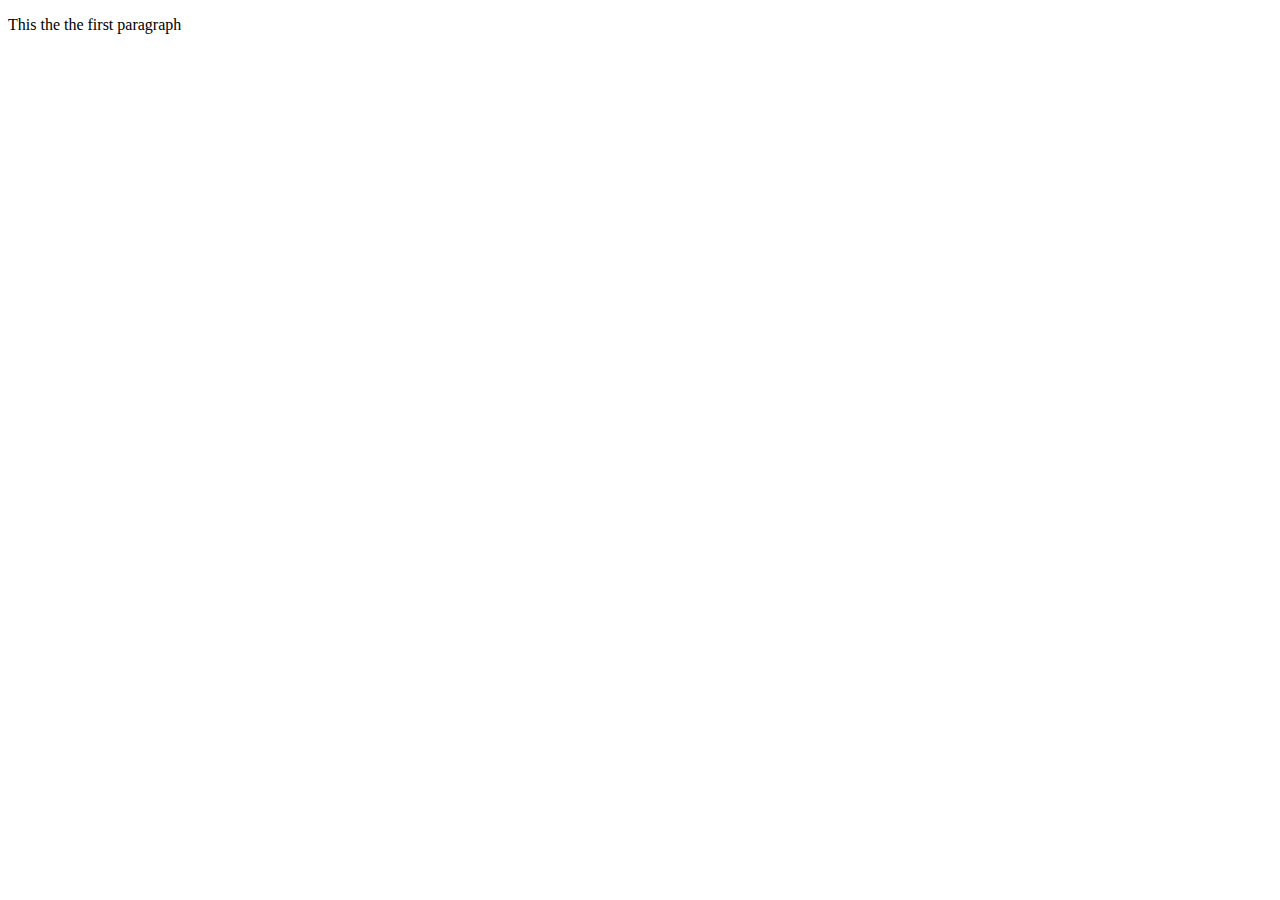
==== index.html @ f27fedf9 "Set up files" ====
<!doctype html>
<html lang="en">
<head>
    <link rel="stylesheet" href="style.css">
    <meta charset="UTF-8">
    <meta name="viewport"
          content="width=device-width, user-scalable=no, initial-scale=1.0, maximum-scale=1.0, minimum-scale=1.0">
    <meta http-equiv="X-UA-Compatible" content="ie=edge">
    <title>Profolio</title>
</head>
<body>

<p>This the the first paragraph</p>

</body>
</html>
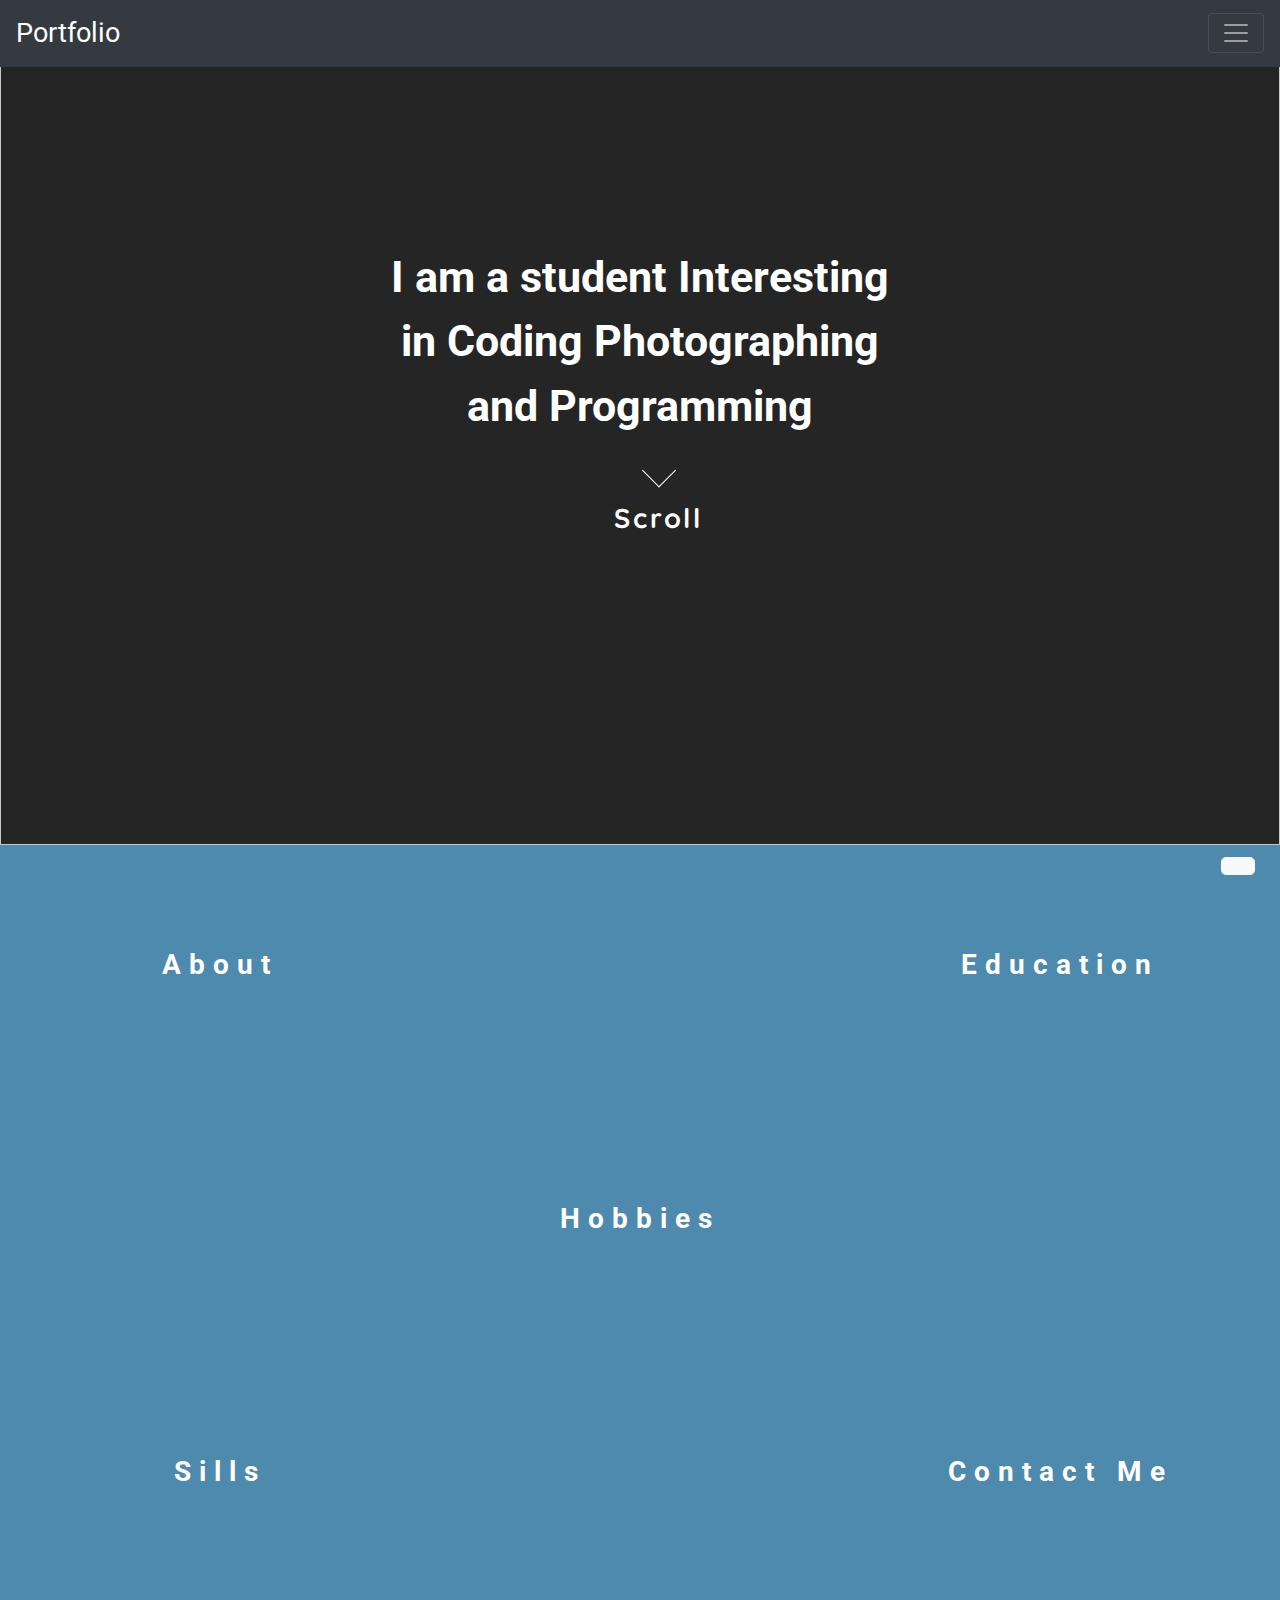
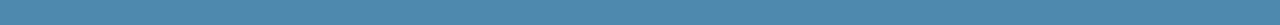
==== commit 71470a4a: "bug fix" ====
--- a/index.html
+++ b/index.html
@@ -2,15 +2,109 @@
 <html lang="en">
 <head>
     <link rel="stylesheet" href="style.css">
+    <link rel="stylesheet" href="bootstrap.css">
     <meta charset="UTF-8">
+    <title>Portfolio</title>
+
     <meta name="viewport"
           content="width=device-width, user-scalable=no, initial-scale=1.0, maximum-scale=1.0, minimum-scale=1.0">
     <meta http-equiv="X-UA-Compatible" content="ie=edge">
-    <title>Profolio</title>
+
+    <script src="https://code.jquery.com/jquery-3.5.1.slim.min.js"
+            integrity="sha384-DfXdz2htPH0lsSSs5nCTpuj/zy4C+OGpamoFVy38MVBnE+IbbVYUew+OrCXaRkfj"
+            crossorigin="anonymous"></script>
+    <script src="https://cdn.jsdelivr.net/npm/popper.js@1.16.0/dist/umd/popper.min.js"
+            integrity="sha384-Q6E9RHvbIyZFJoft+2mJbHaEWldlvI9IOYy5n3zV9zzTtmI3UksdQRVvoxMfooAo"
+            crossorigin="anonymous"></script>
+    <script src="https://stackpath.bootstrapcdn.com/bootstrap/4.5.0/js/bootstrap.min.js"
+            integrity="sha384-OgVRvuATP1z7JjHLkuOU7Xw704+h835Lr+6QL9UvYjZE3Ipu6Tp75j7Bh/kR0JKI"
+            crossorigin="anonymous"></script>
+
+    <link href="https://fonts.googleapis.com/css2?family=Roboto&display=swap" rel="stylesheet">
+
+    <link href="https://fonts.googleapis.com/css2?family=Quicksand:wght@500&display=swap" rel="stylesheet">
+
+    <link rel="stylesheet" href="https://use.fontawesome.com/releases/v5.15.1/css/all.css" integrity="sha384-vp86vTRFVJgpjF9jiIGPEEqYqlDwgyBgEF109VFjmqGmIY/Y4HV4d3Gp2irVfcrp" crossorigin="anonymous">
+
+    <nav class="navbar navbar-expand-md bg-dark navbar-dark fixed-top">
+        <a class="navbar-brand" href="index.html" id="title">Portfolio</a>
+
+        <button class="navbar-toggler" type="button" data-toggle="collapse" data-target="#navbarSupportedContent"
+                aria-controls="navbarSupportedContent" aria-expanded="false" aria-label="Toggle navigation">
+            <span class="navbar-toggler-icon"></span>
+        </button>
+
+        <div class="collapse navbar-collapse navbar-fixed-top " id="navbarSupportedContent">
+            <ul class="navbar-nav">
+                <li class="nav-item">
+                    <a class="nav-link" href="aboutMe.html">About</a>
+                </li>
+                <li class="nav-item">
+                    <a class="nav-link" href="education.html">Education</a>
+                </li>
+                <li class="nav-item">
+                    <a class="nav-link" href="hobby.html">Hobby</a>
+                </li>
+                <li class="nav-item">
+                    <a class="nav-link" href="skills.html">Skills</a>
+                </li>
+                <li class="nav-item">
+                    <a class="nav-link" href="contactMe.html">Contact</a>
+                </li>
+            </ul>
+        </div>
+    </nav>
+
 </head>
+
 <body>
 
-<p>This the the first paragraph</p>
+<!--nav-->
+<section class="demo" id="section01">
+    <div class="home-container">
+        <img src="https://images2.alphacoders.com/698/698137.jpg" alt="">
+        <div class="text-centered">
+            <p>I am a student Interesting in Coding Photographing and Programming</p><br><br><br>
+            <br><br><br><a href="#bottom-home"><span></span>Scroll</a>
+        </div>
+    </div>
 
+</section>
+
+<section id="bottom-home" class="bottom-section">
+    <div class="bottom-grid">
+
+        <div class="grid-1 grid-img">
+            <a href="aboutMe.html"><h3 class="grid-disc">About</h3></a>
+        </div>
+
+        <div class="grid-2 grid-img"></div>
+
+        <div class="grid-3 grid-img">
+            <a href="education.html"><h3 class="grid-disc">Education</h3></a>
+        </div>
+
+        <div class="grid-4 grid-img"></div>
+
+        <div class="grid-5 grid-img">
+            <a href="hobby.html"><h3 class="grid-disc">Hobbies</h3></a>
+        </div>
+
+        <div class="grid-6 grid-img"></div>
+
+        <div class="grid-7 grid-img">
+            <a href="skills.html"><h3 class="grid-disc">Sills</h3></a>
+        </div>
+
+        <div class="grid-8 grid-img"></div>
+
+        <div class="grid-9 grid-img">
+            <a href="contactMe.html"><h3 class="grid-disc">Contact Me</h3></a>
+
+        </div>
+    </div>
+</section>
+
+<a id="back-to-top" href="#section01" class="btn btn-light btn-lg back-to-top" role="button"><i class="fas fa-arrow-up"></i></a>
 </body>
 </html>--- a/style.css
+++ b/style.css
@@ -0,0 +1,546 @@
+a {
+    font-size: 1.2rem;
+}
+
+img {
+    width: 100%;
+    height: 845px;
+
+}
+
+p {
+    color: #ffffff;
+    width: 40vw;
+    font-size: 2.7rem;
+    font-weight: bold;
+    font-family: 'Roboto', sans-serif;
+}
+
+html {
+    scroll-behavior: smooth;
+}
+h6 {
+    text-align: center;
+}
+
+hr {
+    border: dotted darkgray 10px;
+    border-bottom: none;
+    margin: 50px auto;
+}
+
+h1 {
+    color: white;
+}
+
+.back-to-top {
+    position: fixed;
+    bottom: 25px;
+    right: 25px;
+    display: none;
+}
+
+/*title*/
+#title {
+    font-size: 1.7rem;
+}
+
+.home-container {
+    position: relative;
+    text-align: center;
+    color: white;
+    background-color: black;
+    opacity: 0.85;
+}
+
+.text-centered {
+    position: absolute;
+    top: 50%;
+    left: 50%;
+    transform: translate(-50%, -50%);
+}
+
+.demo a {
+    position: absolute;
+    bottom: 20px;
+    left: 45%;
+    z-index: 2;
+    display: inline-block;
+    -webkit-transform: translate(0, -50%);
+    transform: translate(0, -50%);
+    color: white;
+    font-weight: bold;
+    font-family: 'Quicksand', sans-serif;
+    letter-spacing: .1em;
+    text-decoration: none;
+    transition: opacity .3s;
+    font-size: 1.7rem;
+}
+
+.demo a:hover {
+    opacity: .5;
+    text-decoration: none;
+}
+
+#section01 a {
+    padding-top: 40px;
+}
+
+#section01 a span {
+    position: absolute;
+    top: 0;
+    left: 50%;
+    width: 24px;
+    height: 24px;
+    margin-left: -12px;
+    border-left: 1px solid #fff;
+    border-bottom: 1px solid #fff;
+    -webkit-transform: rotate(-45deg);
+    transform: rotate(-45deg);
+    box-sizing: border-box;
+}
+
+/*bottom-homepage-section*/
+#bottom-home {
+    font-size: 2.2rem;
+}
+
+.bottom-section {
+    background-color: #4E89AE;
+}
+
+.bottom-grid {
+    display: grid;
+    padding: 20px;
+    width: 100%;
+    height: 780px;
+    grid-template-rows: 1fr 1fr 1fr;
+    grid-template-columns: 1fr 1fr 1fr;
+    grid-template-areas:
+    "item1 item2 item3"
+    "item4 item5 item6"
+    "item7 item8 item9";
+    grid-gap: 20px;
+}
+
+.grid-img {
+    width: 100%;
+}
+
+.grid-1 {
+    grid-area: item1;
+    background-image: url("https://i.pinimg.com/564x/51/f7/a2/51f7a2fb5ec2e6b674d7f8761eb4db72.jpg");
+    background-size: cover;
+    background-position: center;
+}
+
+.grid-2 {
+    grid-area: item2;
+    background-image: url("https://i.pinimg.com/564x/04/ce/ae/04ceae8281331624b88f3c3ae4c3fab4.jpg");
+    background-size: cover;
+    background-position: center
+}
+
+.grid-3 {
+    grid-area: item3;
+    background-image: url("https://i.pinimg.com/564x/62/97/9d/62979d3fd7be5d349cd15cd838ddbb24.jpg");
+    background-size: cover;
+    background-position: center
+}
+
+.grid-4 {
+    grid-area: item4;
+    background-image: url("https://i.pinimg.com/564x/69/0a/20/690a202e43ad4d9326bd513c8cbe7374.jpg");
+    background-size: cover;
+    background-position: center
+}
+
+.grid-5 {
+    grid-area: item5;
+    background-image: url("https://i.pinimg.com/564x/6a/88/2a/6a882a76bc6ec2ebafdcbcc12d7db506.jpg");
+    background-size: cover;
+    background-position: center
+}
+
+.grid-6 {
+    grid-area: item6;
+    background-image: url("https://i.pinimg.com/564x/0a/90/c6/0a90c629e215620dddc120659536139c.jpg");
+    background-size: cover;
+    background-position: center
+}
+
+.grid-7 {
+    grid-area: item7;
+    background-image: url("https://i.pinimg.com/564x/0b/6d/b0/0b6db04f95a0990d82c107726603d4f2.jpg");
+    background-size: cover;
+    background-position: center
+}
+
+.grid-8 {
+    grid-area: item8;
+    background-image: url("https://i.pinimg.com/564x/c0/cb/ef/c0cbef252216a776b0961848f69e2136.jpg");
+    background-size: cover;
+    background-position: center
+}
+
+.grid-9 {
+    grid-area: item9;
+    background-image: url("https://i.pinimg.com/564x/a4/71/12/a47112fe7759ce300af33c84e319355b.jpg");
+    background-size: cover;
+    background-position: center
+}
+
+.grid-disc {
+    display: flex;
+    justify-content: center;
+    align-items: center;
+    height: 200px;
+    color: white;
+    font-weight: 700;
+    letter-spacing: 8px;
+
+}
+
+.grid-disc a:hover {
+    color: darkblue;
+}
+
+/*education page*/
+
+.educationBody {
+    background-color: #a6f6f1;
+
+}
+
+.educationTitle {
+    font-family: 'Trispace', sans-serif;
+    text-align: center;
+    padding-top: 8%;
+    padding-bottom: 2%;
+    margin-bottom: 0;
+    font-weight: bold;
+    color: black;
+}
+
+.educationPara {
+    font-family: "Courier New", sans-serif;
+    color: black;
+    text-align: left;
+    width: 90vw;
+    font-size: 1.3rem;
+    font-weight: 600;
+    padding-left: 4%;
+    margin-bottom: 0;
+}
+
+.educationPicture {
+
+    float: left;
+    padding-left: 3%;
+    padding-right: 2%;
+    padding-bottom: 2%;
+    width: 40%;
+    height: 40%;
+
+}
+
+.educationSection2 {
+    padding: 2% 4%;
+}
+
+.educationHr {
+    border: dotted lightgray 7px;
+    border-bottom: none;
+    margin: 50px auto;
+}
+
+.educationMore {
+    text-align: center;
+    color: darkslateblue;
+}
+
+.educationMorePara {
+    color: black;
+    font-size: 1.4rem;
+    width: 90vw;
+    line-height: 2.3rem;
+    font-family: "Courier New", serif;}
+
+.educationImage {
+    width: 40%;
+    height: 40%;
+    margin-left: 30%;
+    border-radius: 25px;
+    transition: transform .2s;
+}
+
+.educationImage:hover {
+    transform: scale(1.2);
+}
+
+.educationImage2 {
+    width: 60%;
+    height: 60%;
+    margin-left: 22%;
+    border-radius: 120px;
+    transition: transform .2s;
+}
+
+.educationImage2:hover {
+    transform: scale(1.2);
+}
+
+/*aboutthisweb*/
+
+.aboutBackground {
+
+    background-color: #a6f6f1;
+}
+
+.aboutme {
+    padding: 2% 19%;
+}
+
+.aboutPic {
+    width: 100vw;
+    height: 600px;
+
+}
+
+.about-top{
+    position: relative;
+    text-align: center;
+    color: white;
+}
+
+.about-title {
+    margin: 0;
+    text-align: center;
+    padding: 4% 3%;
+    font-size: 4.5rem;
+    color: black;
+    font-family: 'Grandstander', cursive;
+}
+
+.sunrise-background {
+    position: absolute;
+    top: 40%;
+    left: 50%;
+    transform: translate(-50%, -50%);
+}
+
+.aboutgrid {
+    display: grid;
+    padding: 20px;
+    width: 100%;
+    height: 780px;
+    grid-template-columns: 1fr 1fr;
+    grid-template-areas:
+    "item10 item11";
+    grid-gap: 20px;
+}
+
+.aboutimg {
+    grid-area: item10;
+}
+
+.aboutDisc {
+    grid-area: item11;
+    width: 100%;
+    color: black;
+    margin: 0;
+    font-size: 1.5rem;
+    line-height: 3rem;
+    font-family: 'Acme', sans-serif;
+}
+
+.mypicture {
+    width: 50%;
+    height: 50%;
+    float: left;
+    padding-bottom: 50px;
+}
+
+.mypicture1 {
+    width: 50%;
+    height: 50%;
+    float: right;
+    padding-bottom: 50px;
+}
+
+.aboutlist {
+
+    font-family: 'Caveat', cursive;
+    font-size: 1.7rem;
+
+}
+
+/*contact Me*/
+
+.contactPage{
+    background-color: #a6f6f1;
+    margin-top: 3%;
+}
+.contact{
+    padding: 4%;
+    height: 400px;
+}
+.col-md-3{
+    background: #3797a4;
+    padding: 4%;
+    border-top-left-radius: 0.5rem;
+    border-bottom-left-radius: 0.5rem;
+}
+.contact-info{
+    margin-top:10%;
+}
+.contact-info img{
+    margin-bottom: 15%;
+}
+.contact-info h2{
+    margin-bottom: 10%;
+}
+.col-md-9{
+    background: #fff;
+    padding: 3%;
+    border-top-right-radius: 0.5rem;
+    border-bottom-right-radius: 0.5rem;
+}
+.contact-form label{
+    font-weight:600;
+}
+.contact-form button{
+    background: #25274d;
+    color: #fff;
+    font-weight: 600;
+    width: 25%;
+}
+.contact-form button:focus{
+    box-shadow:none;
+}
+
+.contactImg {
+    width: 70%;
+    height: 70%;
+    align-content: center;
+    display: block;
+    margin-left: auto;
+    margin-right: auto;
+}
+
+
+/*hobbyPage*/
+.hobbyPage {
+    background-color: #a6f6f1;
+    margin-top: 3%;
+}
+
+#testimonials {
+
+    background-color: #ef8172;
+}
+
+.testimonial-text {
+    font-size: 3rem;
+    line-height: 1.5;
+}
+
+.testimonial-text {
+    font-size: 3rem;
+    line-height: 1.5;
+    padding-left: 3%;
+    font-family: 'Architects Daughter', cursive;
+    padding-top: 3%;
+}
+
+.container-fluid {
+    padding: 3% 15% 7%;
+}
+
+.colored-section {
+
+    background-color: #FF4c68;
+    color: #fff;
+
+}
+
+.testimonials-image {
+    width: 65%;
+    height: 65%;
+    display: block;
+    margin-left: auto;
+    margin-right: auto;
+    border-radius: 250px;
+
+}
+
+.hobbyPara {
+    width: 95vw;
+    color: black;
+    margin-left: 2%;
+    font-family: 'Indie Flower', cursive;
+    font-weight: 600;
+    letter-spacing: 0.3rem;
+    margin-bottom: 4%;
+    margin-right: 2%;
+    padding-left: 2%;
+    opacity: 80%;
+    font-size: 2.4rem;
+}
+
+.hobbyVideo {
+    width: 980px;
+    margin: 0 20%;
+    padding-bottom: 4%;
+}
+
+.hobby-top {
+    position: relative;
+    text-align: center;
+}
+
+.hobby-title {
+    margin: 0;
+    text-align: center;
+    padding: 4% 3%;
+    font-size: 4.5rem;
+    color: #abedd8;
+    font-family: 'Grandstander', cursive;
+}
+
+.hobby-background {
+    position: absolute;
+    top: 40%;
+    left: 50%;
+    transform: translate(-50%, -50%);
+}
+
+.hobbyImage {
+    display: block;
+    margin-left: auto;
+    margin-right: auto;
+    transition: transform .2s;
+}
+
+.hobbyImage:Hover {
+    transform: scale(1.1);
+}
+
+.hobby-subtitle {
+    padding-left: 4%;
+    padding-bottom: 2%;
+    color: #00adb5;
+    font-family: 'Anton', sans-serif;
+    font-size: 2rem;
+}
+
+.hobbyMore {
+    font-family: 'Special Elite', cursive;
+    font-size: 1.7rem;
+    color: black;
+    padding-left: 8%;
+    padding-top: 3%;
+    padding-right: 8%;
+    width: 100%;
+    line-height: 3.4rem;
+}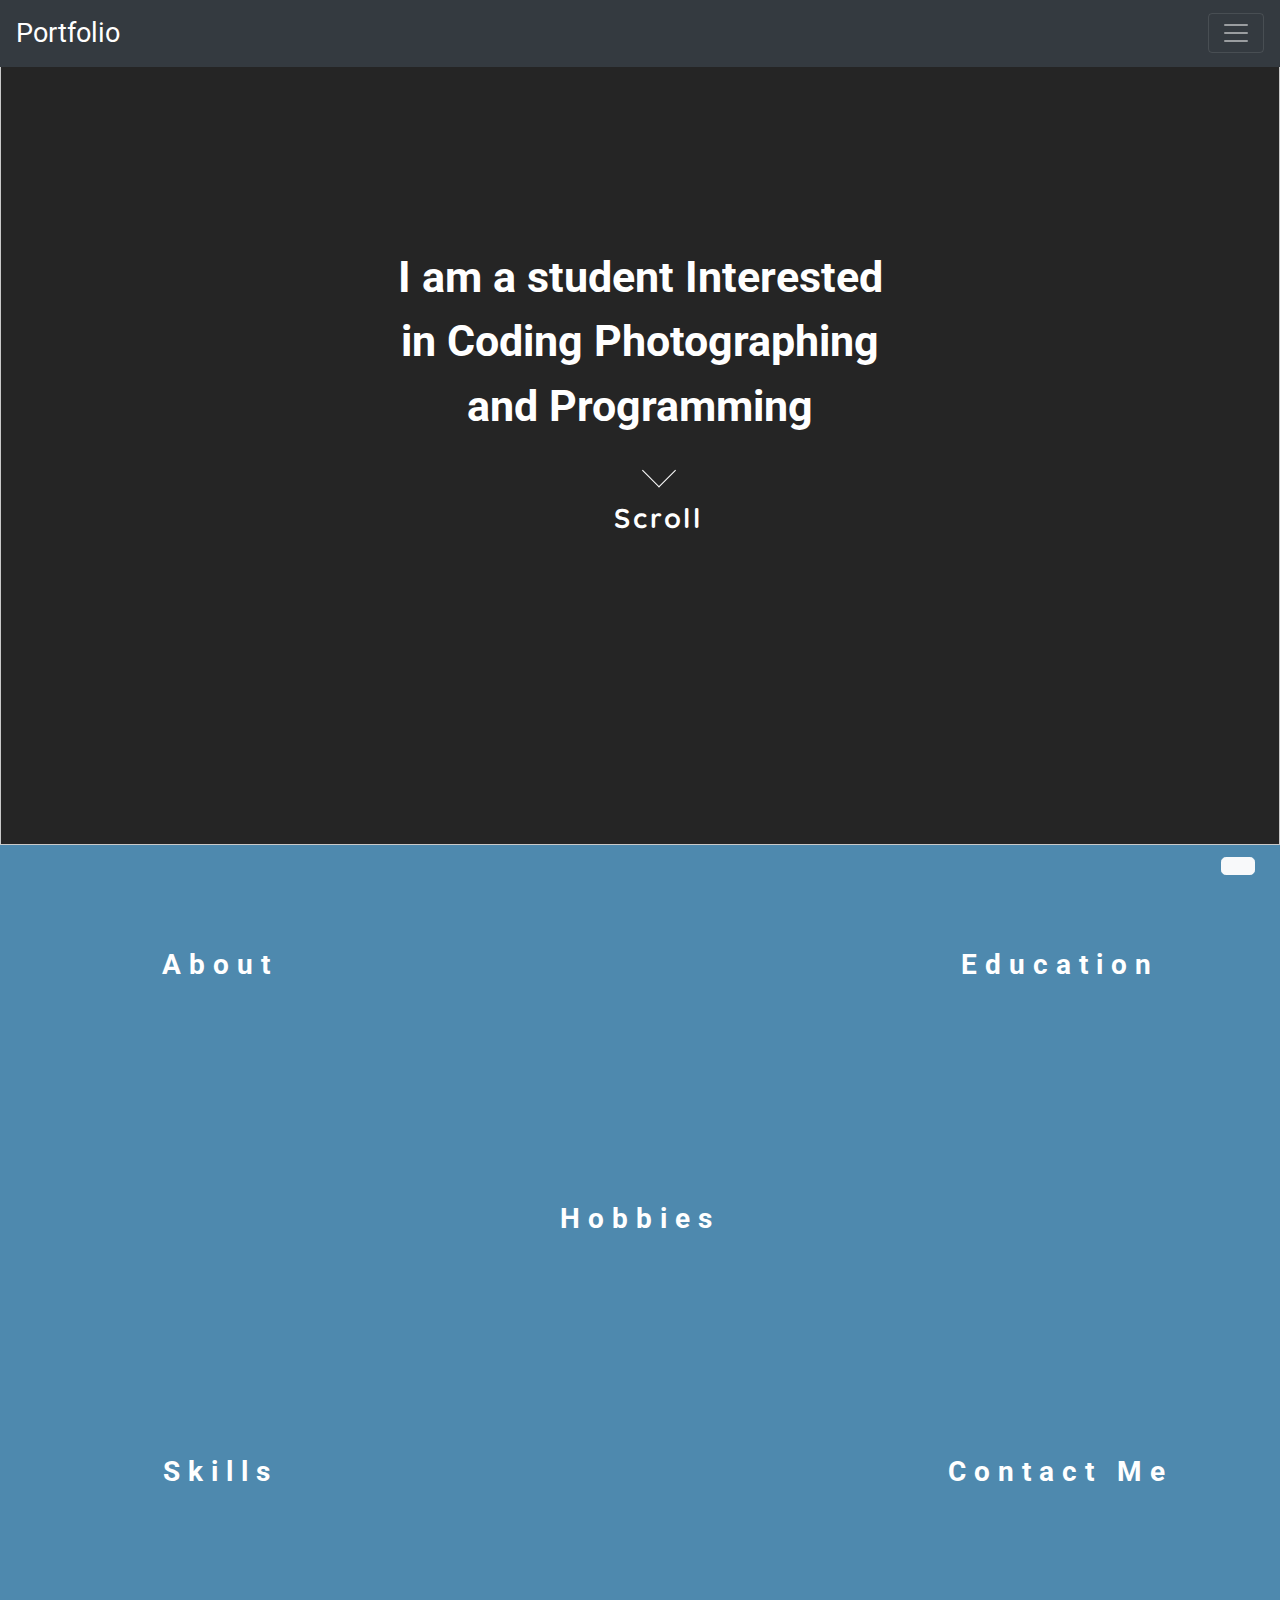
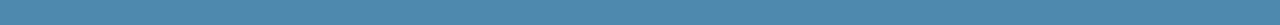
==== commit 8c5a5a63: "bug fix" ====
--- a/index.html
+++ b/index.html
@@ -64,7 +64,7 @@
     <div class="home-container">
         <img src="https://images2.alphacoders.com/698/698137.jpg" alt="">
         <div class="text-centered">
-            <p>I am a student Interesting in Coding Photographing and Programming</p><br><br><br>
+            <p>I am a student Interested in Coding Photographing and Programming</p><br><br><br>
             <br><br><br><a href="#bottom-home"><span></span>Scroll</a>
         </div>
     </div>
@@ -93,7 +93,7 @@
         <div class="grid-6 grid-img"></div>
 
         <div class="grid-7 grid-img">
-            <a href="skills.html"><h3 class="grid-disc">Sills</h3></a>
+            <a href="skills.html"><h3 class="grid-disc">Skills</h3></a>
         </div>
 
         <div class="grid-8 grid-img"></div>
--- a/style.css
+++ b/style.css
@@ -19,6 +19,7 @@
 html {
     scroll-behavior: smooth;
 }
+
 h6 {
     text-align: center;
 }
@@ -251,7 +252,7 @@
 .educationHr {
     border: dotted lightgray 7px;
     border-bottom: none;
-    margin: 50px auto;
+    margin: 40px auto;
 }
 
 .educationMore {
@@ -264,7 +265,8 @@
     font-size: 1.4rem;
     width: 90vw;
     line-height: 2.3rem;
-    font-family: "Courier New", serif;}
+    font-family: "Courier New", serif;
+}
 
 .educationImage {
     width: 40%;
@@ -307,7 +309,7 @@
 
 }
 
-.about-top{
+.about-top {
     position: relative;
     text-align: center;
     color: white;
@@ -377,46 +379,55 @@
 
 /*contact Me*/
 
-.contactPage{
+.contactPage {
     background-color: #a6f6f1;
     margin-top: 3%;
 }
-.contact{
+
+.contact {
     padding: 4%;
     height: 400px;
 }
-.col-md-3{
+
+.col-md-3 {
     background: #3797a4;
     padding: 4%;
     border-top-left-radius: 0.5rem;
     border-bottom-left-radius: 0.5rem;
 }
-.contact-info{
-    margin-top:10%;
-}
-.contact-info img{
+
+.contact-info {
+    margin-top: 10%;
+}
+
+.contact-info img {
     margin-bottom: 15%;
 }
-.contact-info h2{
+
+.contact-info h2 {
     margin-bottom: 10%;
 }
-.col-md-9{
+
+.col-md-9 {
     background: #fff;
     padding: 3%;
     border-top-right-radius: 0.5rem;
     border-bottom-right-radius: 0.5rem;
 }
-.contact-form label{
-    font-weight:600;
-}
-.contact-form button{
+
+.contact-form label {
+    font-weight: 600;
+}
+
+.contact-form button {
     background: #25274d;
     color: #fff;
     font-weight: 600;
     width: 25%;
 }
-.contact-form button:focus{
-    box-shadow:none;
+
+.contact-form button:focus {
+    box-shadow: none;
 }
 
 .contactImg {
@@ -435,7 +446,7 @@
     margin-top: 3%;
 }
 
-#testimonials {
+#hobbySec {
 
     background-color: #ef8172;
 }
@@ -504,13 +515,13 @@
     text-align: center;
     padding: 4% 3%;
     font-size: 4.5rem;
-    color: #abedd8;
+    color: #01c5c4;
     font-family: 'Grandstander', cursive;
 }
 
 .hobby-background {
     position: absolute;
-    top: 40%;
+    top: 20%;
     left: 50%;
     transform: translate(-50%, -50%);
 }
@@ -543,4 +554,142 @@
     padding-right: 8%;
     width: 100%;
     line-height: 3.4rem;
+}
+
+/*skill*/
+
+.skillBackground {
+    background-color: black;
+}
+
+.skillTop {
+    color: white;
+    text-align: center;
+    padding-top: 6%;
+    font-family: 'Kulim Park', sans-serif;
+    font-size: 3.2rem;
+}
+
+.skillDisc {
+    font-family: 'Blinker', sans-serif;
+    color: white;
+    text-align: center;
+    padding-top: 2%;
+}
+
+.skillLevel {
+    color: #D3D3D3;
+}
+
+.skill-grid {
+    display: grid;
+    padding: 40px;
+    width: 100%;
+    height: 550px;
+    grid-template-columns: 1fr 1fr 1fr 1fr;
+    grid-template-areas:
+    "skill1 skill2 skill3 skill4";
+    grid-gap: 20px;
+
+}
+
+.skill-1 {
+    grid-area: skill1;
+    color: white;
+    text-align: center;
+}
+
+.skill-2 {
+    grid-area: skill2;
+    color: white;
+    text-align: center;
+
+}
+
+.skill-3 {
+    grid-area: skill3;
+    color: white;
+    text-align: center;
+}
+
+.skill-4 {
+    grid-area: skill4;
+    color: white;
+    text-align: center;
+
+}
+
+.skillTopic {
+    font-family: 'Inconsolata', monospace;
+}
+
+.skillPara {
+    color: lightslategray;
+    font-size: 1.4rem;
+    width: 100%;
+}
+
+.skillUp {
+    margin-bottom: 3%;
+}
+
+.skillsub {
+    font-family: 'Inconsolata', monospace;
+    padding-left: 4%;
+    color: white;
+}
+
+.skillSubDisc {
+    font-family: 'Blinker', sans-serif;
+    color: white;
+    width: 100%;
+    padding-left: 6%;
+    padding-right: 4% ;
+    font-size: 2rem;
+    line-height: 4.5rem;
+}
+
+.javaPic {
+    height: 60%;
+    width: 60%;
+    display: block;
+    margin-left: auto;
+    margin-right: auto;
+    transition: transform .2s;
+
+}
+
+.javaPic:Hover {
+    transform: scale(1.2);
+}
+
+.languagePic {
+    width: 40%;
+    height: 40%;
+    display: block;
+    margin-left: auto;
+    margin-right: auto;
+    transition: transform .2s;
+
+}
+
+.languagePic:Hover {
+    transform: scale(1.2);
+
+}
+
+.linkPage {
+    color: white;
+    text-align: center;
+    transition: 0.3s;
+    font-size: 1.6rem;
+    display: block;
+    margin-left: auto;
+    margin-right: auto;
+    font-family: 'Blinker', sans-serif;
+}
+
+.linkPage:Hover {
+    color: darkslateblue;
+    text-decoration: none;
 }